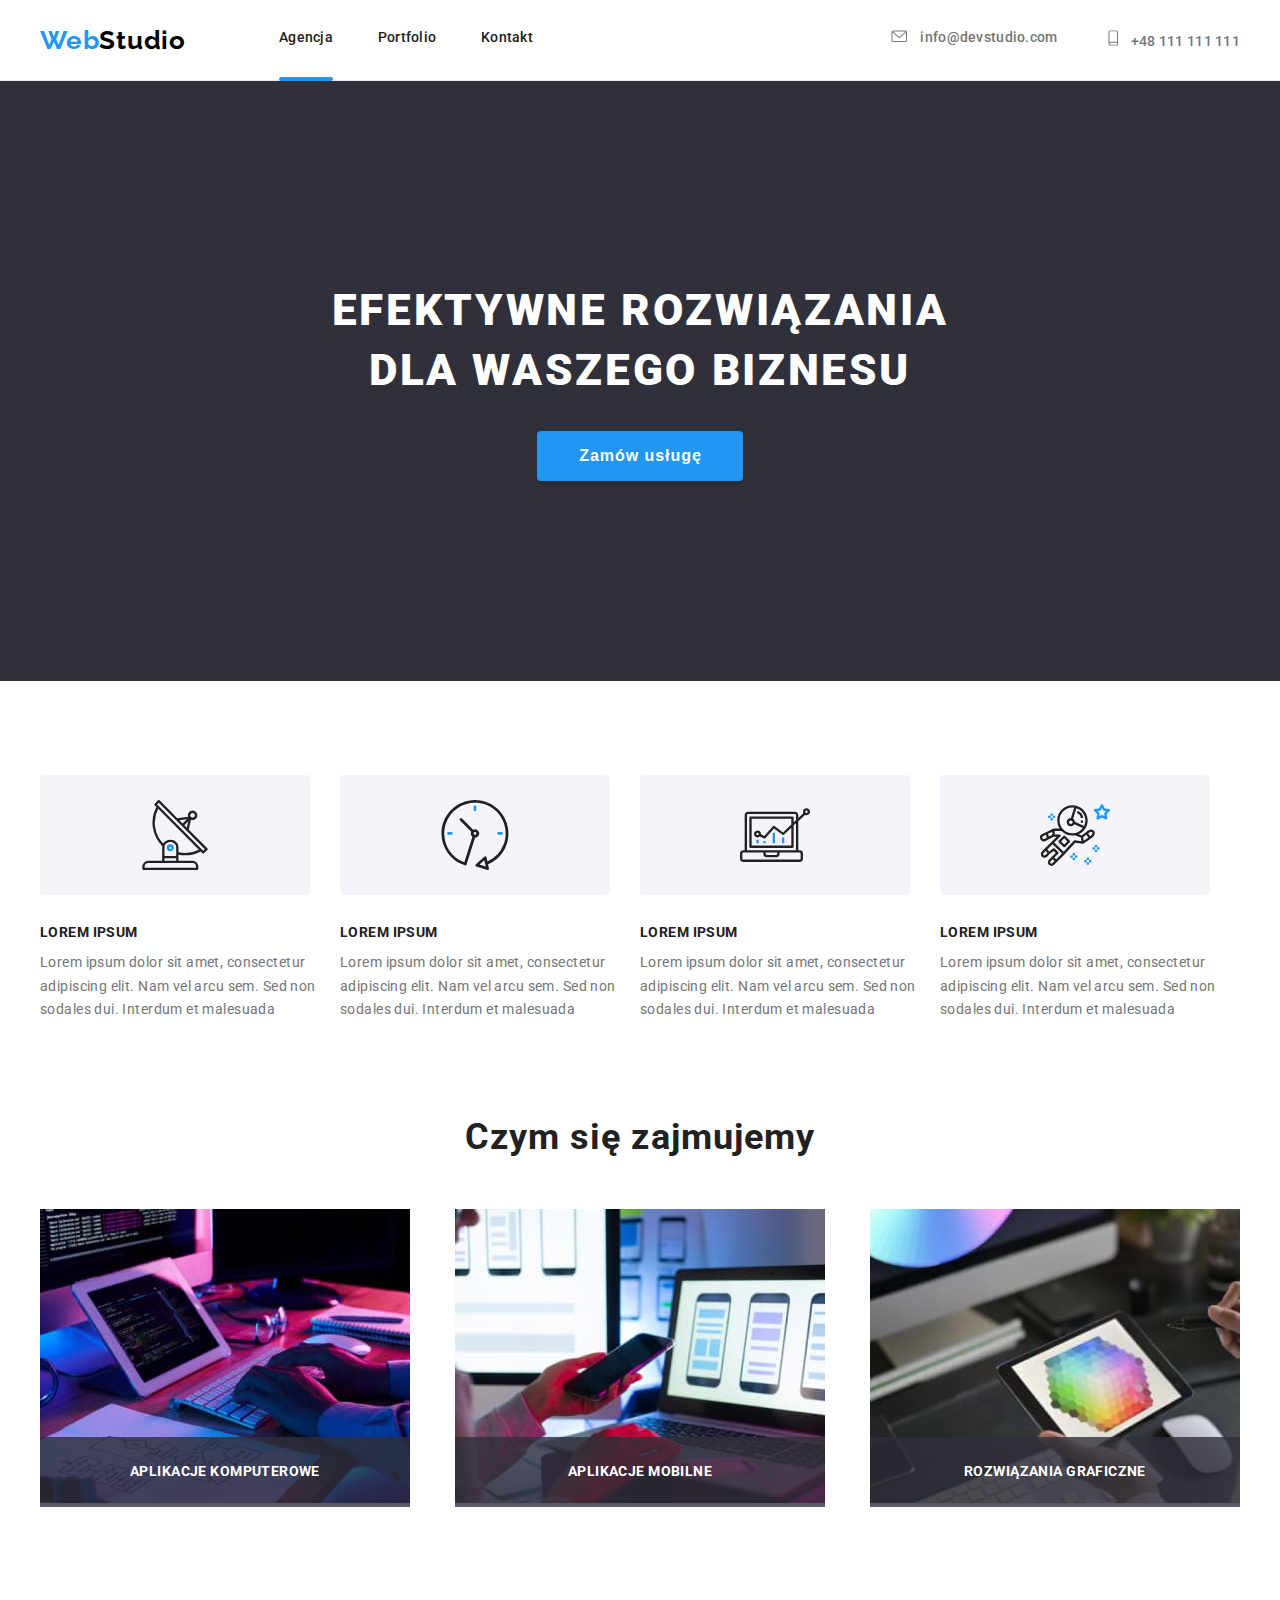
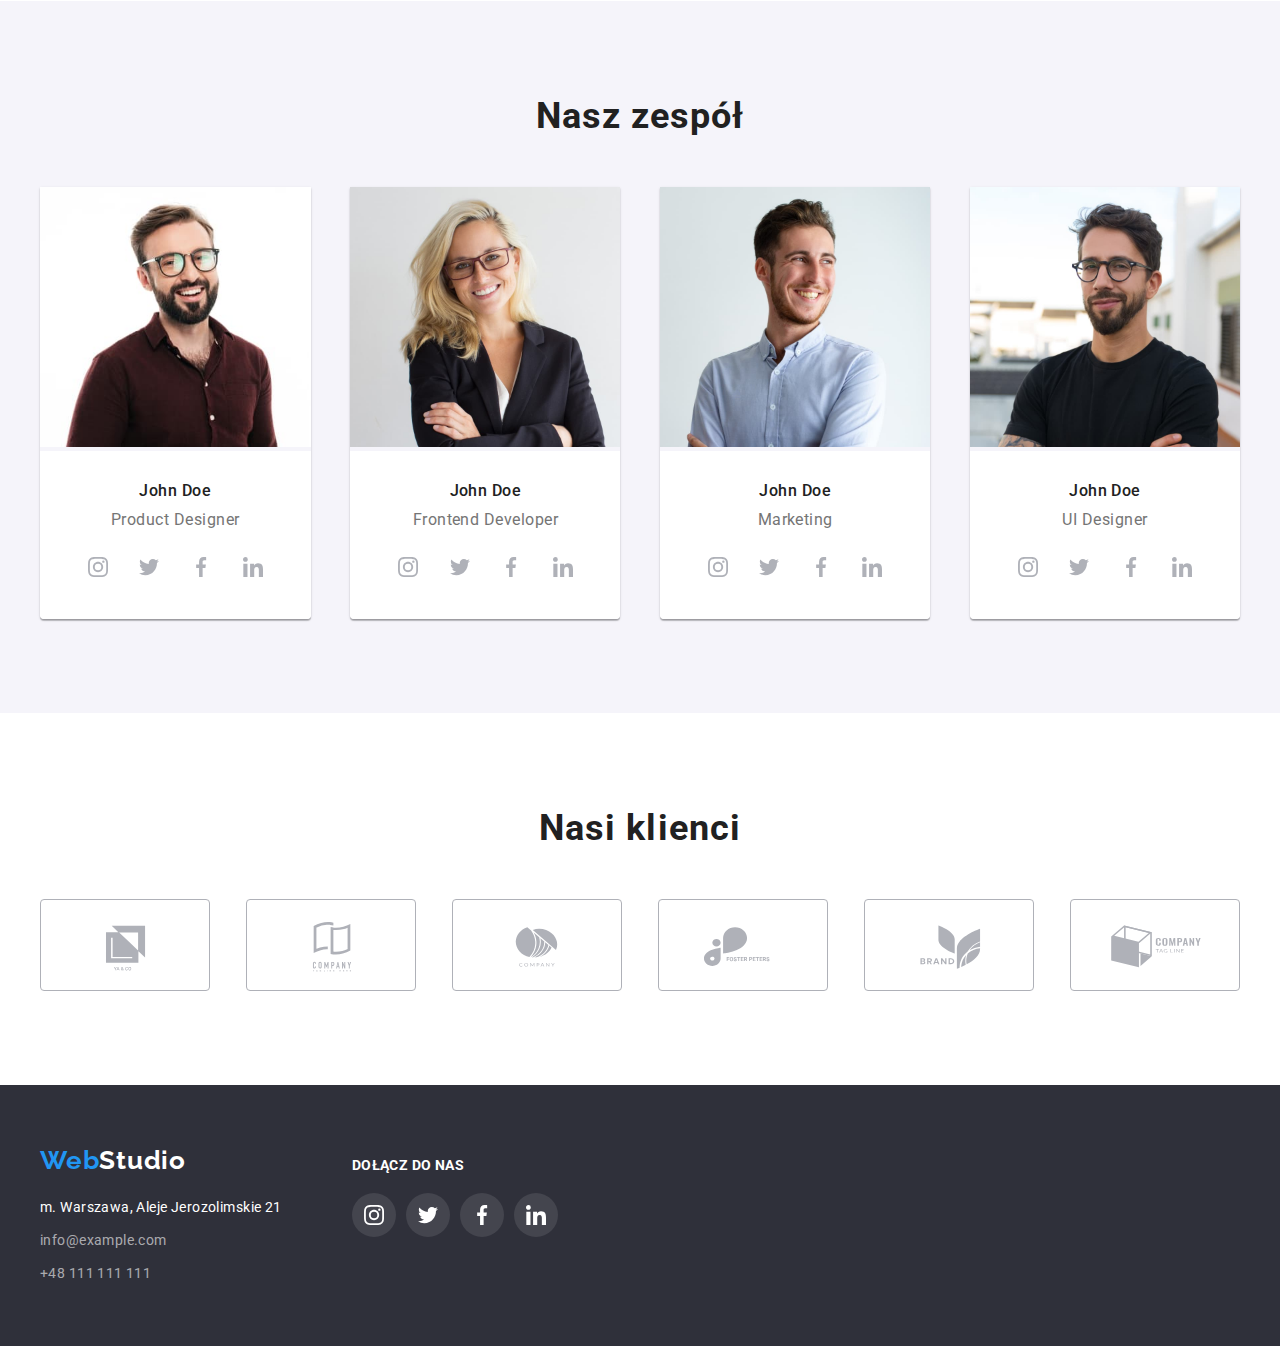
==== index.html @ 5c28de65 "feat: init" ====
<!DOCTYPE html>
<html lang="pl">
  <head>
    <title>Hw-3-main-page</title>
    <meta charset="UTF-8" />
    <meta http-equiv="X-UA-Compatible" content="IE=edge" />
    <meta name="viewport" content="width=device-width, initial-scale=1.0" />
    <link rel="preconnect" href="https://fonts.googleapis.com" />
    <link rel="preconnect" href="https://fonts.gstatic.com" crossorigin />
    <link
      href="https://fonts.googleapis.com/css2?family=Raleway:wght@700&family=Roboto:wght@400;500;700;900&display=swap"
      rel="stylesheet"
    />
    <link
      rel="stylesheet"
      href="https://cdnjs.cloudflare.com/ajax/libs/modern-normalize/1.1.0/modern-normalize.min.css"
      integrity="sha512-wpPYUAdjBVSE4KJnH1VR1HeZfpl1ub8YT/NKx4PuQ5NmX2tKuGu6U/JRp5y+Y8XG2tV+wKQpNHVUX03MfMFn9Q=="
      crossorigin="anonymous"
      referrerpolicy="no-referrer"
    />
    <link rel="stylesheet" href="./css/styles.css" />
  </head>
  <body>
    <header class="page-header">
      <div class="container page-header__container">
        <div class="logo">
          <a class="link" href="./index.html"
            ><span class="logo__span">Web</span>Studio</a
          >
        </div>
        <nav class="navigation">
          <ul class="navigation__list">
            <li class="navigation__item">
              <a class="navigation__link is-active" href="./index.html"
                >Agencja</a
              >
            </li>
            <li class="navigation__item">
              <a class="navigation__link" href="./portfolio.html">Portfolio</a>
            </li>
            <li class="navigation__item">
              <a class="navigation__link" href="">Kontakt</a>
            </li>
          </ul>
        </nav>
        <ul class="nav-contact">
          <li class="nav-contact__item">
            <a class="link" href="mailto:info@devstudio.com">
              <svg class="nav-contact__icon" width="16" height="12">
                <use href="./images/icons.svg#icon-envelope"></use>
              </svg>
              <span>info@devstudio.com</span>
            </a>
          </li>
          <li class="nav-contact__item">
            <a class="link" href="tel:+48111111111">
              <svg class="nav-contact__icon" width="10" height="16">
                <use href="./images/icons.svg#icon-smartphone"></use>
              </svg>
              <span>+48 111 111 111</span>
            </a>
          </li>
        </ul>
      </div>
    </header>
    <header class="section hero-section">
      <div class="container hero-section__container">
        <h1 class="hero-section__headline">
          Efektywne rozwiązania <br />
          dla waszego biznesu
        </h1>
        <button type="button" class="hero-section__button" data-modal-open>
          Zamów usługę
        </button>
        <div class="modal-overlay is-hidden" data-modal>
          <div class="modal">
            <button class="modal__button" data-modal-close>
              <svg class="modal__button-icon" width="18px" height="18px">
                <use href="./images/icons.svg#icon-close-button"></use>
              </svg>
            </button>
          </div>
        </div>
      </div>
    </header>
    <main>
      <section class="section">
        <div class="container">
          <ul class="our-assets">
            <li class="asset">
              <div class="asset__icon-wrapper">
                <svg class="asset__icon" width="70px" height="70px">
                  <use href="./images/icons.svg#icon-antenna"></use>
                </svg>
              </div>
              <h3 class="asset__name">LOREM IPSUM</h3>
              <p class="asset__text">
                Lorem ipsum dolor sit amet, consectetur adipiscing elit. Nam vel
                arcu sem. Sed non sodales dui. Interdum et malesuada
              </p>
            </li>
            <li class="asset">
              <div class="asset__icon-wrapper">
                <svg class="asset__icon" width="70px" height="70px">
                  <use href="./images/icons.svg#icon-clock"></use>
                </svg>
              </div>
              <h3 class="asset__name">LOREM IPSUM</h3>
              <p class="asset__text">
                Lorem ipsum dolor sit amet, consectetur adipiscing elit. Nam vel
                arcu sem. Sed non sodales dui. Interdum et malesuada
              </p>
            </li>
            <li class="asset">
              <div class="asset__icon-wrapper">
                <svg class="asset__icon" width="70px" height="70px">
                  <use href="./images/icons.svg#icon-diagram"></use>
                </svg>
              </div>
              <h3 class="asset__name">LOREM IPSUM</h3>
              <p class="asset__text">
                Lorem ipsum dolor sit amet, consectetur adipiscing elit. Nam vel
                arcu sem. Sed non sodales dui. Interdum et malesuada
              </p>
            </li>
            <li class="asset">
              <div class="asset__icon-wrapper">
                <svg class="asset__icon" width="70px" height="70px">
                  <use href="./images/icons.svg#icon-astronaut"></use>
                </svg>
              </div>
              <h3 class="asset__name">LOREM IPSUM</h3>
              <p class="asset__text">
                Lorem ipsum dolor sit amet, consectetur adipiscing elit. Nam vel
                arcu sem. Sed non sodales dui. Interdum et malesuada
              </p>
            </li>
          </ul>
        </div>
        <div class="container services">
          <h2 class="services__headline">Czym się zajmujemy</h2>
          <ul class="gallery">
            <li>
              <figure class="gallery__element">
                <img
                  class="image"
                  width="370"
                  height="294"
                  src="./images/image1.jpg"
                  alt="Close-up image of programer working at his desk in office"
                />
                <figcaption class="gallery__label">
                  <p>Aplikacje komputerowe</p>
                </figcaption>
              </figure>
            </li>
            <li>
              <figure class="gallery__element">
                <img
                  class="image"
                  width="370"
                  height="294"
                  src="./images/image2.jpg"
                  alt="Web designer is developing mobile application, holding a smartphone in their hand while sitting in front of a laptop"
                />
                <figcaption class="gallery__label">
                  <p>Aplikacje mobilne</p>
                </figcaption>
              </figure>
            </li>
            <li>
              <figure class="gallery__element">
                <img
                  class="image"
                  width="370"
                  height="294"
                  src="./images/image3.jpg"
                  alt="Close-up image of a web designer working with colour selection graphic displayed on a tablet"
                />
                <figcaption class="gallery__label">
                  <p>Rozwiązania graficzne</p>
                </figcaption>
              </figure>
            </li>
          </ul>
        </div>
      </section>
      <section class="our-team">
        <div class="section container">
          <h2 class="our-team-headline">Nasz zespół</h2>
          <ul class="team-cards">
            <li>
              <figure class="card">
                <img
                  class="image"
                  src="./images/person-1.jpg"
                  alt="Picture of John Doe"
                  width="270"
                  height="260"
                />
                <figcaption class="card__description">
                  <h3 class="card__name">John Doe</h3>
                  <p class="card__job">Product Designer</p>
                  <ul class="social-links">
                    <li class="social-links__element">
                      <a
                        class="social-links__link"
                        href="https://www.instagram.com/"
                      >
                        <svg class="social-links__icon">
                          <use href="./images/icons.svg#icon-instagram"></use>
                        </svg>
                      </a>
                    </li>
                    <li class="social-links__element">
                      <a class="social-links__link" href="https://twitter.com/">
                        <svg class="social-links__icon">
                          <use href="./images/icons.svg#icon-twitter"></use>
                        </svg>
                      </a>
                    </li>
                    <li class="social-links__element">
                      <a
                        class="social-links__link"
                        href="https://www.facebook.com/"
                      >
                        <svg class="social-links__icon">
                          <use href="./images/icons.svg#icon-facebook"></use>
                        </svg>
                      </a>
                    </li>
                    <li class="social-links__element">
                      <a
                        class="social-links__link"
                        href="https://www.linkedin.com/"
                      >
                        <svg class="social-links__icon">
                          <use href="./images/icons.svg#icon-linkedin"></use>
                        </svg>
                      </a>
                    </li>
                  </ul>
                </figcaption>
              </figure>
            </li>
            <li>
              <figure class="card">
                <img
                  class="image"
                  src="./images/person-2.jpg"
                  alt="Picture of John Doe"
                  width="270"
                  height="260"
                />
                <figcaption class="card__description">
                  <h3 class="card__name">John Doe</h3>
                  <p class="card__job">Frontend Developer</p>
                  <ul class="social-links">
                    <li class="social-links__element">
                      <a
                        class="social-links__link"
                        href="https://www.instagram.com/"
                      >
                        <svg class="social-links__icon">
                          <use href="./images/icons.svg#icon-instagram"></use>
                        </svg>
                      </a>
                    </li>
                    <li class="social-links__element">
                      <a class="social-links__link" href="https://twitter.com/">
                        <svg class="social-links__icon">
                          <use href="./images/icons.svg#icon-twitter"></use>
                        </svg>
                      </a>
                    </li>
                    <li class="social-links__element">
                      <a
                        class="social-links__link"
                        href="https://www.facebook.com/"
                      >
                        <svg class="social-links__icon">
                          <use href="./images/icons.svg#icon-facebook"></use>
                        </svg>
                      </a>
                    </li>
                    <li class="social-links__element">
                      <a
                        class="social-links__link"
                        href="https://www.linkedin.com/"
                      >
                        <svg class="social-links__icon">
                          <use href="./images/icons.svg#icon-linkedin"></use>
                        </svg>
                      </a>
                    </li>
                  </ul>
                </figcaption>
              </figure>
            </li>
            <li>
              <figure class="card">
                <img
                  class="image"
                  src="./images/person-3.jpg"
                  alt="Picture of John Doe"
                  width="270"
                  height="260"
                />
                <figcaption class="card__description">
                  <h3 class="card__name">John Doe</h3>
                  <p class="card__job">Marketing</p>
                  <ul class="social-links">
                    <li class="social-links__element">
                      <a
                        class="social-links__link"
                        href="https://www.instagram.com/"
                      >
                        <svg class="social-links__icon">
                          <use href="./images/icons.svg#icon-instagram"></use>
                        </svg>
                      </a>
                    </li>
                    <li class="social-links__element">
                      <a class="social-links__link" href="https://twitter.com/">
                        <svg class="social-links__icon">
                          <use href="./images/icons.svg#icon-twitter"></use>
                        </svg>
                      </a>
                    </li>
                    <li class="social-links__element">
                      <a
                        class="social-links__link"
                        href="https://www.facebook.com/"
                      >
                        <svg class="social-links__icon">
                          <use href="./images/icons.svg#icon-facebook"></use>
                        </svg>
                      </a>
                    </li>
                    <li class="social-links__element">
                      <a
                        class="social-links__link"
                        href="https://www.linkedin.com/"
                      >
                        <svg class="social-links__icon">
                          <use href="./images/icons.svg#icon-linkedin"></use>
                        </svg>
                      </a>
                    </li>
                  </ul>
                </figcaption>
              </figure>
            </li>
            <li>
              <figure class="card">
                <img
                  class="image"
                  src="./images/person-4.jpg"
                  alt="Picture of John Doe"
                  width="270"
                  height="260"
                />
                <figcaption class="card__description">
                  <h3 class="card__name">John Doe</h3>
                  <p class="card__job">UI Designer</p>
                  <ul class="social-links">
                    <li class="social-links__element">
                      <a
                        class="social-links__link"
                        href="https://www.instagram.com/"
                      >
                        <svg class="social-links__icon">
                          <use href="./images/icons.svg#icon-instagram"></use>
                        </svg>
                      </a>
                    </li>
                    <li class="social-links__element">
                      <a class="social-links__link" href="https://twitter.com/">
                        <svg class="social-links__icon">
                          <use href="./images/icons.svg#icon-twitter"></use>
                        </svg>
                      </a>
                    </li>
                    <li class="social-links__element">
                      <a
                        class="social-links__link"
                        href="https://www.facebook.com/"
                      >
                        <svg class="social-links__icon">
                          <use href="./images/icons.svg#icon-facebook"></use>
                        </svg>
                      </a>
                    </li>
                    <li class="social-links__element">
                      <a
                        class="social-links__link"
                        href="https://www.linkedin.com/"
                      >
                        <svg class="social-links__icon">
                          <use href="./images/icons.svg#icon-linkedin"></use>
                        </svg>
                      </a>
                    </li>
                  </ul>
                </figcaption>
              </figure>
            </li>
          </ul>
        </div>
      </section>
      <section class="our-clients">
        <div class="section container">
          <h2 class="our-clients__headline">Nasi klienci</h2>
          <ul class="our-clients__list">
            <li class="our-clients__icon-wrapper">
              <a class="our-clients__link" href="">
                <svg width="106px" height="60px">
                  <use href="./images/icons.svg#icon-logo1"></use>
                </svg>
              </a>
            </li>
            <li class="our-clients__icon-wrapper">
              <a class="our-clients__link" href="">
                <svg width="106px" height="60px">
                  <use href="./images/icons.svg#icon-logo2"></use>
                </svg>
              </a>
            </li>
            <li class="our-clients__icon-wrapper">
              <a class="our-clients__link" href="">
                <svg width="106px" height="60px">
                  <use href="./images/icons.svg#icon-logo3"></use>
                </svg>
              </a>
            </li>
            <li class="our-clients__icon-wrapper">
              <a class="our-clients__link" href="">
                <svg width="106px" height="60px">
                  <use href="./images/icons.svg#icon-logo4"></use>
                </svg>
              </a>
            </li>
            <li class="our-clients__icon-wrapper">
              <a class="our-clients__link" href="">
                <svg width="106px" height="60px">
                  <use href="./images/icons.svg#icon-logo5"></use>
                </svg>
              </a>
            </li>
            <li class="our-clients__icon-wrapper">
              <a class="our-clients__link" href="">
                <svg width="106px" height="60px">
                  <use href="./images/icons.svg#icon-logo6"></use>
                </svg>
              </a>
            </li>
          </ul>
        </div>
      </section>
    </main>
    <footer class="footer">
      <div class="container footer__wrapper">
        <div>
          <div class="footer-logo">
            <a class="link" href="./index.html"
              ><span class="footer-logo__span">Web</span>Studio</a
            >
          </div>
          <ul class="footer-contact">
            <li class="footer-contact__item">
              <address class="address">
                m. Warszawa, Aleje Jerozolimskie 21
              </address>
            </li>
            <li class="footer-contact__item">
              <a class="link" href="mailto:info@example.com"
                >info@example.com</a
              >
            </li>
            <li class="footer-contact__item">
              <a class="link" href="tel:+48111111111">+48 111 111 111</a>
            </li>
          </ul>
        </div>
        <div class="social">
          <h4 class="social__headline">Dołącz do nas</h4>
          <ul class="social__list">
            <li class="social__element">
              <a class="social__link" href="https://www.instagram.com/">
                <svg class="social__icon">
                  <use href="./images/icons.svg#icon-instagram"></use>
                </svg>
              </a>
            </li>
            <li class="social__element">
              <a class="social__link" href="https://twitter.com/">
                <svg class="social__icon">
                  <use href="./images/icons.svg#icon-twitter"></use>
                </svg>
              </a>
            </li>
            <li class="social__element">
              <a class="social__link" href="https://www.facebook.com/">
                <svg class="social__icon">
                  <use href="./images/icons.svg#icon-facebook"></use>
                </svg>
              </a>
            </li>
            <li class="social__element">
              <a class="social__link" href="https://www.linkedin.com/">
                <svg class="social__icon">
                  <use href="./images/icons.svg#icon-linkedin"></use>
                </svg>
              </a>
            </li>
          </ul>
        </div>
      </div>
    </footer>
    <script src="./modal.js"></script>
  </body>
</html>
---- css/styles.css ----
@import url("https://fonts.googleapis.com/css2?family=Raleway:wght@700&family=Roboto:wght@400;500;700;900&display=swap");

:root {
  --main-font-family: "Roboto", sans-serif;
  --primary-color: #212121;
  --secondary-color: #757575;
  --dark-background-color: #2f303a;
  --grey-backgroud-color: #f5f4fa;
  --active-color: #2196f3;
  --icons-color: #afb1b8;
}

body {
  color: var(--primary-color);
  font-family: var(--main-font-family);
}

* {
  margin: 0;
  padding: 0;
  box-sizing: border-box;
}

.image {
  width: 100%;
}

.container {
  width: 1200px;
  margin: 0 auto;
  justify-content: center;
}

.logo {
  color: #000000;
  font-family: "Raleway", sans-serif;
  font-weight: 700;
  font-size: 26px;
  line-height: 1.19; /*31px*/
  letter-spacing: 0.03em;
}

.logo__span {
  color: var(--active-color);
}

.link {
  text-decoration: none;
  color: inherit;
}

.page-header {
  font-weight: 500;
  font-size: 14px;
  line-height: 1.14; /*16px*/
  letter-spacing: 0.02em;
  border-bottom: 1px solid #ececec;
}

.page-header__container {
  display: flex;
  align-items: center;
  justify-content: center;
  height: 80px;
}

.navigation__list {
  display: flex;
  justify-content: space-between;
  width: 254px;
  margin-left: 93px;
  padding: 0;
}

.navigation__link {
  text-decoration: none;
  color: inherit;
  /* padding: 32px 0; */
}

.navigation__item {
  list-style: none;
  position: relative;
}

.navigation__item .is-active:after {
  content: "";
  border-bottom: 4px solid var(--active-color);
  display: flex;
  border-radius: 3px;
  position: relative;
  top: 31px;
}

/* shortened form: 

transition: [property] [duration] [timing-function] [delay] */

.navigation__item:hover,
.navigation__item:focus,
.navigation__item:active {
  color: var(--active-color);
  transition: color 250ms cubic-bezier(0.4, 0, 0.2, 1);
}

.nav-contact {
  color: var(--secondary-color);
  display: flex;
  margin-left: auto;
}

.nav-contact__item {
  display: flex;
  list-style: none;
  padding-left: 50px;
  padding-right: 0;
  transition-property: color, fill;
}

.nav-contact__item:focus *,
.nav-contact__item:hover *,
.nav-contact__item:active * {
  color: var(--active-color);
  fill: var(--active-color);
  transition: color 250ms cubic-bezier(0.4, 0, 0.2, 1);
  transition: fill 250ms cubic-bezier(0.4, 0, 0.2, 1);
}

/* (*) - nadaję dzieciom .nav-contact__item, tj. <svg> oraz <a> */

.nav-contact__icon {
  fill: var(--secondary-color);
  margin-right: 10px;
}

.section {
  padding: 94px 0;
}

.hero-section {
  background-color: var(--dark-background-color);
  background-image: linear-gradient(
      to bottom,
      rgba(47, 48, 58, 0.4) 0%,
      rgba(47, 48, 58, 0.4) 50%
    ),
    url(https://github.com/SandraKoch/goit-markup-hw-04/blob/main/images/background-image.jpg?raw=true);
  max-width: 1600px;
  background-size: cover;
  background-position-x: 50%;
  margin: auto;
}

.hero-section__container {
  display: flex;
  flex-direction: column;
  align-items: center;
}

.hero-section__headline {
  text-transform: uppercase;
  font-size: 44px;
  line-height: 1.36; /*60px*/
  text-align: center;
  letter-spacing: 0.06em;
  color: #ffffff;
  font-weight: 900;
  padding-top: 106px;
  margin-bottom: 30px;
}

.hero-section__button {
  background: #2196f3;
  font-weight: 700;
  font-size: 16px;
  line-height: 1.875; /*30px*/
  letter-spacing: 0.06em;
  color: #ffffff;
  cursor: pointer;
  border: none;
  box-shadow: 0px 4px 4px rgba(0, 0, 0, 0.15);
  border-radius: 4px;
  margin-bottom: 106px;
  padding: 10px 41px 10px 42px;
}

/* ---------------------modal---------------------- */

.is-hidden {
  pointer-events: none;
  visibility: hidden;
  opacity: 0;
}

.is-hidden .modal {
  transform: scale(1.15);
}

/* backdrop */

.modal-overlay {
  position: fixed;
  top: 0;
  display: flex;
  align-items: center;
  justify-content: center;
  width: 100%;
  height: 100%;
  background-color: rgba(0, 0, 0, 0.2);
  z-index: 9999;
  transition: opacity 250ms cubic-bezier(0.4, 0, 0.2, 1);
}

.modal {
  display: flex;
  width: 528px;
  height: 581px;
  background-color: #ffffff;
  border-radius: 4px;
  box-shadow: 0px 1px 3px rgba(0, 0, 0, 0.12), 0px 1px 1px rgba(0, 0, 0, 0.14),
    0px 2px 1px rgba(0, 0, 0, 0.2);
  justify-content: right;
  align-items: flex-start;
  transition: transform 1000ms cubic-bezier(0.4, 0, 0.2, 1);
}

.modal__button {
  display: flex;
  align-items: center;
  justify-content: center;
  fill: #000000;
  border-radius: 50%;
  background: #ffffff;
  border: 1px solid rgba(0, 0, 0, 0.1);
  /* padding: 5px; */
  width: 30px;
  height: 30px;
  margin: 10px;
  cursor: pointer;
}

/* -------------------------------------------------------- */

.our-assets {
  display: flex;
}

.asset {
  list-style: none;
}

.asset__icon-wrapper {
  background-color: var(--grey-backgroud-color);
  border-radius: 4px;
  width: 270px;
  height: 120px;
  padding: 25px 100px;
}

.asset__name {
  font-weight: 700;
  font-size: 14px;
  line-height: 1.14; /*16px*/
  letter-spacing: 0.03em;
  margin-top: 30px;
}

.asset__text {
  font-size: 14px;
  line-height: 1.71; /*24px*/
  letter-spacing: 0.03em;
  color: var(--secondary-color);
  margin-top: 10px;
}

.services {
  padding-top: 94px;
}
.services__headline {
  font-weight: 700;
  font-size: 36px;
  line-height: 1.17; /*42px*/
  text-align: center;
  letter-spacing: 0.03em;
  padding-bottom: 50px;
}

.gallery {
  list-style: none;
  display: flex;
  justify-content: space-between;
}
.gallery__element {
  position: relative;
  overflow: hidden;
}

.gallery__label {
  position: absolute;
  left: 0;
  right: 0;
  bottom: 0;
  padding: 27px 90px;
  font-weight: 700;
  font-size: 14px;
  line-height: 1.14;
  color: #ffffff;
  background-color: rgba(47, 48, 58, 0.8);
  text-transform: uppercase;
  text-align: center;
  letter-spacing: 0.03em;
}

.our-team {
  background-color: var(--grey-backgroud-color);
}

.our-team-headline {
  font-weight: 700;
  font-size: 36px;
  line-height: 1.17; /*42px*/
  text-align: center;
  letter-spacing: 0.03em;
  padding-bottom: 50px;
}

.team-cards {
  list-style: none;
  display: flex;
  justify-content: space-between;
}

.card {
  box-shadow: 0px 1px 3px rgba(0, 0, 0, 0.12), 0px 1px 1px rgba(0, 0, 0, 0.14),
    0px 2px 1px rgba(0, 0, 0, 0.2);
  border-radius: 0px 0px 4px 4px;
}

.card__description {
  padding: 30px 32px;
  background-color: #ffffff;
  border-radius: 0px 0px 4px 4px;
}

.card__name {
  font-weight: 500;
  font-size: 16px;
  line-height: 1.19; /*19px*/
  text-align: center;
  letter-spacing: 0.03em;
}

.card__job {
  font-weight: 400;
  font-size: 16px;
  line-height: 1.19; /*19px*/
  text-align: center;
  letter-spacing: 0.03em;
  color: var(--secondary-color);
  padding-top: 10px;
}

/* ____________________social-links______________________ */

.social-links {
  display: flex;
  justify-content: space-around;
  align-items: baseline;
  list-style-type: none;
  margin-top: 16px;
}

.social-links__element {
  display: flex;
  align-items: center;
}

.social-links__link {
  fill: var(--icons-color);
  border-radius: 50%;
  padding: 12px;
}

.social-links__link:hover,
.social-links__link:active,
.social-links__link:focus {
  fill: #ffffff;
  background-color: var(--active-color);
  transition: background-color 250ms cubic-bezier(0.4, 0, 0.2, 1);
}

.social-links__icon {
  width: 20px;
  height: 20px;
  display: block;
}

.our-clients__headline {
  font-weight: 700;
  font-size: 36px;
  line-height: 1.17; /*42px*/
  text-align: center;
  letter-spacing: 0.03em;
  padding-bottom: 50px;
}
.our-clients__list {
  list-style-type: none;
  display: flex;
  justify-content: space-between;
}

.our-clients__icon-wrapper {
  display: flex;
  align-items: center;
}

.our-clients__link {
  width: 170px;
  height: 92px;
  border: 1px solid var(--icons-color);
  border-radius: 4px;
  padding: 16px 32px;
  fill: var(--icons-color);
}

.our-clients__link:hover,
.our-clients__link:focus,
.our-clients__link:active {
  border-color: var(--active-color);
  fill: var(--active-color);
  transition: border-color 250ms cubic-bezier(0.4, 0, 0.2, 1),
    fill 250ms cubic-bezier(0.4, 0, 0.2, 1);
}

/* Works only when you hover over the icon */

/* .our-clients__icon:hover,{
  fill: var(--active-color);
} */

/* Styles <svg> with the class .our-clients__icon were overriding the styles given in th tag <a> with the class .our-clients__link 
Therfore fill:(--icons-color) included in the same class (on which hover/focus is put) changes when it's :hover'ed */

.footer {
  background-color: var(--dark-background-color);
}

.footer__wrapper {
  display: flex;
  flex-direction: row;
  justify-content: flex-start;
}

.footer-logo {
  color: #ffffff;
  font-family: "Raleway", sans-serif;
  font-weight: 700;
  font-size: 26px;
  line-height: 1.19; /*31px*/
  letter-spacing: 0.03em;
  padding-top: 60px;
  padding-bottom: 20px;
}

.footer-logo__span {
  color: #2196f3;
}

.footer-contact {
  padding-bottom: 60px;
}

.footer-contact__item {
  color: rgba(255, 255, 255, 0.6);
  font-size: 14px;
  line-height: 1.71; /*24px*/
  letter-spacing: 0.03em;
  font-style: normal;
  list-style: none;
}

.footer-contact__item + .footer-contact__item {
  margin-top: 9px;
}

.address {
  color: #ffffff;
  font-style: normal;
}

.social {
  margin-top: 72px;
  margin-left: 70px;
}

.social__headline {
  font-weight: 700;
  font-size: 14px;
  line-height: 16px;
  letter-spacing: 0.03em;
  color: #ffffff;
  text-transform: uppercase;
  margin-bottom: 20px;
}

.social__list {
  display: flex;
  justify-content: space-between;
  list-style-type: none;
  align-items: baseline;
}

.social__element {
  display: flex;
  align-items: center;
}

.social__link {
  fill: #ffffff;
  border-radius: 50%;
  background: rgba(255, 255, 255, 0.1);
  padding: 12px;
}

.social__element + .social__element {
  margin-left: 10px;
}

.social__link:hover,
.social__link:active,
.social__link:focus {
  background-color: var(--active-color);
  fill: #ffffff;
  transition: background-color 250ms cubic-bezier(0.4, 0, 0.2, 1),
    fill 250ms cubic-bezier(0.4, 0, 0.2, 1);
}

.social__icon {
  display: block;
  width: 20px;
  height: 20px;
}

/* ________________________Portfolio styles__________________________ */

.filters {
  list-style: none;
  display: flex;
  justify-content: center;
}

.filters__button {
  cursor: pointer;
  font-weight: 500;
  font-size: 16px;
  line-height: 1.625; /*26px*/
  text-align: center;
  letter-spacing: 0.03em;
  border: none;
  background: #f5f4fa;
  border-radius: 4px;
  padding: 6px 22px;
}

.filters__item:not(:last-child) {
  margin-right: 12px;
}

.filters__button:active,
.filters__button:hover,
.filters__button:focus {
  color: #ffffff;
  background-color: var(--active-color);
  box-shadow: 0px 3px 1px rgba(0, 0, 0, 0.1), 0px 1px 2px rgba(0, 0, 0, 0.08),
    0px 2px 2px rgba(0, 0, 0, 0.12);
  border-radius: 4px;
  transition: background-color 250ms cubic-bezier(0.4, 0, 0.2, 1),
    box-shadow 250ms cubic-bezier(0.4, 0, 0.2, 1),
    color 250ms cubic-bezier(0.4, 0, 0.2, 1);
}

.portfolio {
  margin-top: 50px;
  display: flex;
  flex-wrap: wrap;
  gap: 30px;
}

.project {
  list-style: none;
  border: 1px solid #eeeeee;
  flex-basis: calc((100% - 60px) / 3);
  margin-block-start: 0;
}

.project__image {
  /* To add an averlay to each project in portfolio, its position has to be relative (other than static) */
  position: relative;
  /* To visually hide .project__overlay when it is outside the project box the overflow attribute has to get hidden value*/
  overflow: hidden;
}

.project__overlay {
  position: absolute;
  top: 0;
  left: 0;
  bottom: 0;
  width: 100%;
  height: auto;
  padding: 49px 45px 49px 24px;
  background: rgba(33, 150, 243, 0.9);
  transform: translateY(100%);
  transition: transform 250ms cubic-bezier(0.4, 0, 0.2, 1);
}

.project:hover .project__overlay {
  transform: translateY(0);
}

.project__overlay-text {
  font-weight: 400;
  font-size: 18px;
  line-height: 1.56;
  letter-spacing: 0.03em;
  color: #ffffff;
}

.project:hover,
.project:active,
.project:focus {
  box-shadow: 0px 1px 1px rgba(0, 0, 0, 0.12), 0px 4px 4px rgba(0, 0, 0, 0.06),
    1px 4px 6px rgba(0, 0, 0, 0.16);
  transition: box-shadow 250ms cubic-bezier(0.4, 0, 0.2, 1);
}

.project__textbox {
  padding: 20px 24px;
  z-index: 2;
}

.project__name {
  font-weight: 700;
  font-size: 18px;
  line-height: 2; /*36px*/
  letter-spacing: 0.06em;
  padding-bottom: 4px;
}

.project__description {
  color: var(--secondary-color);
  font-weight: 400;
  font-size: 16px;
  line-height: 1.875; /*30px*/
  letter-spacing: 0.03em;
}
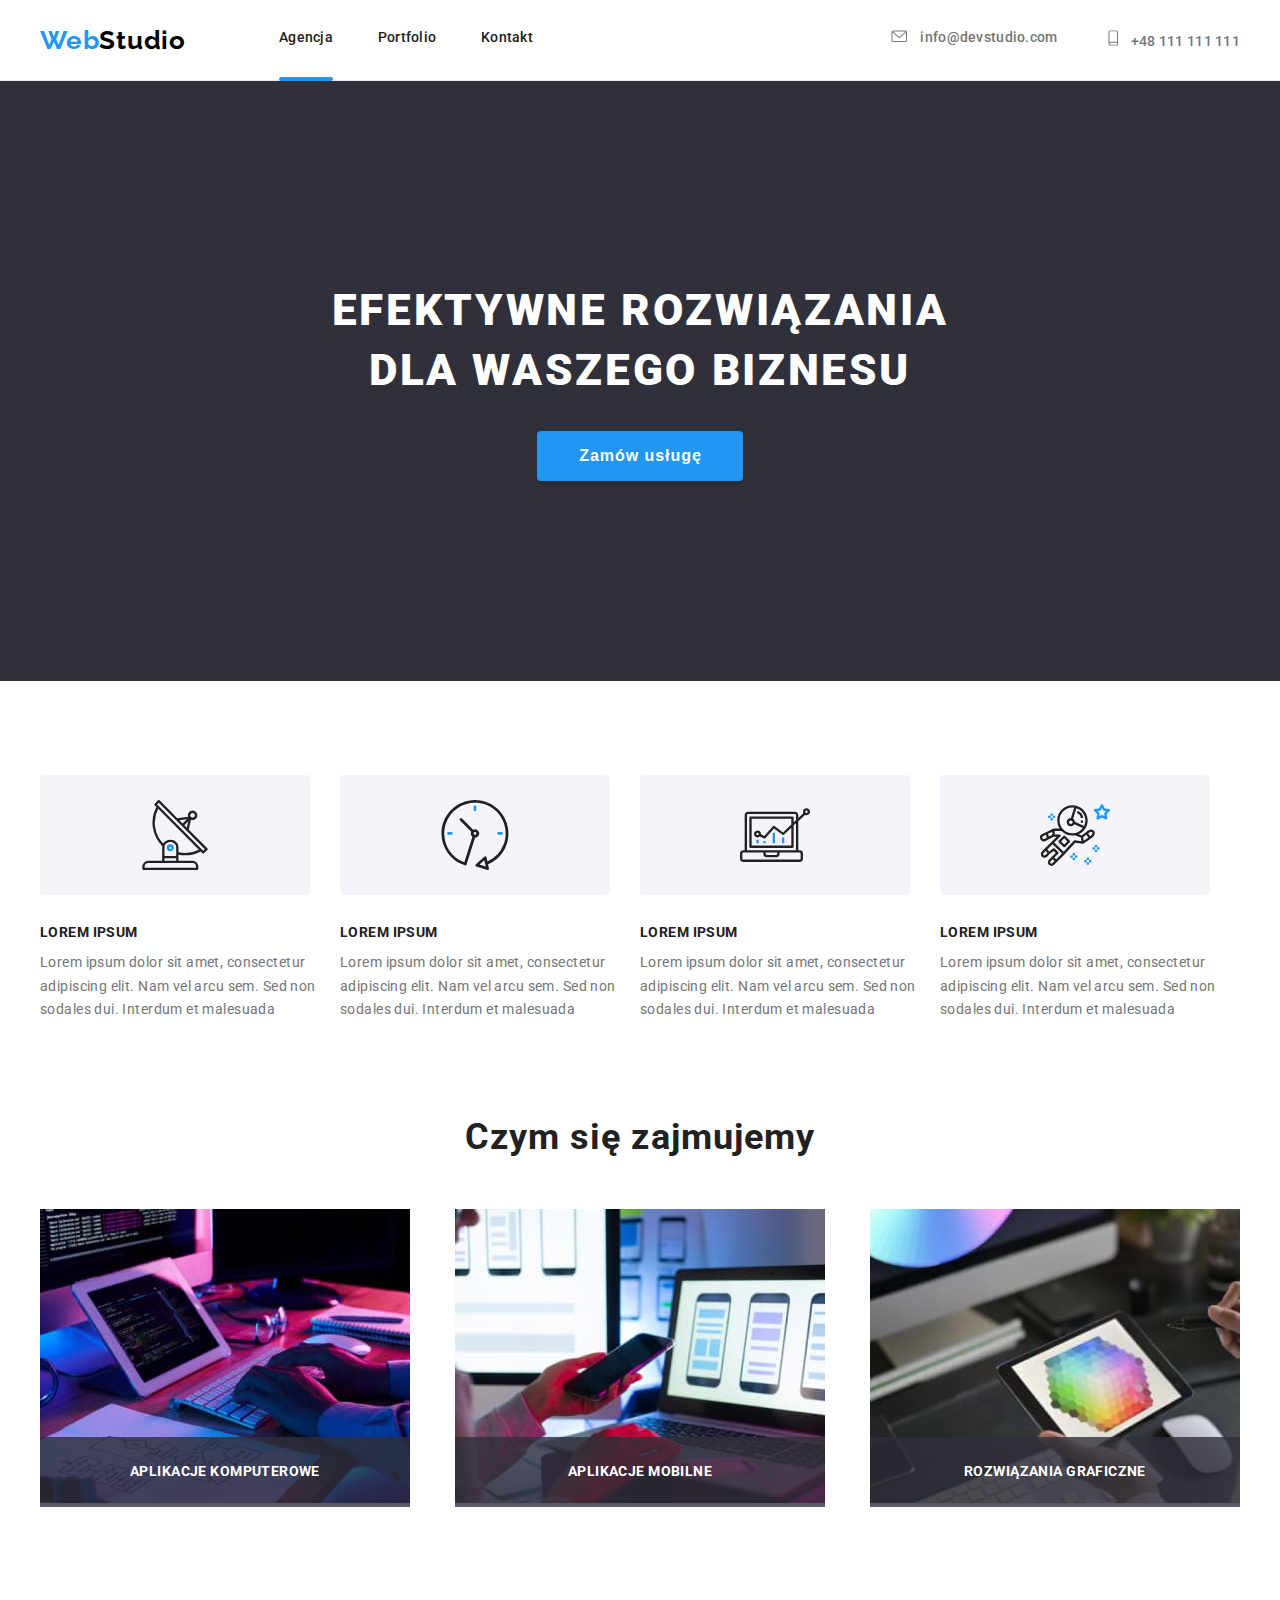
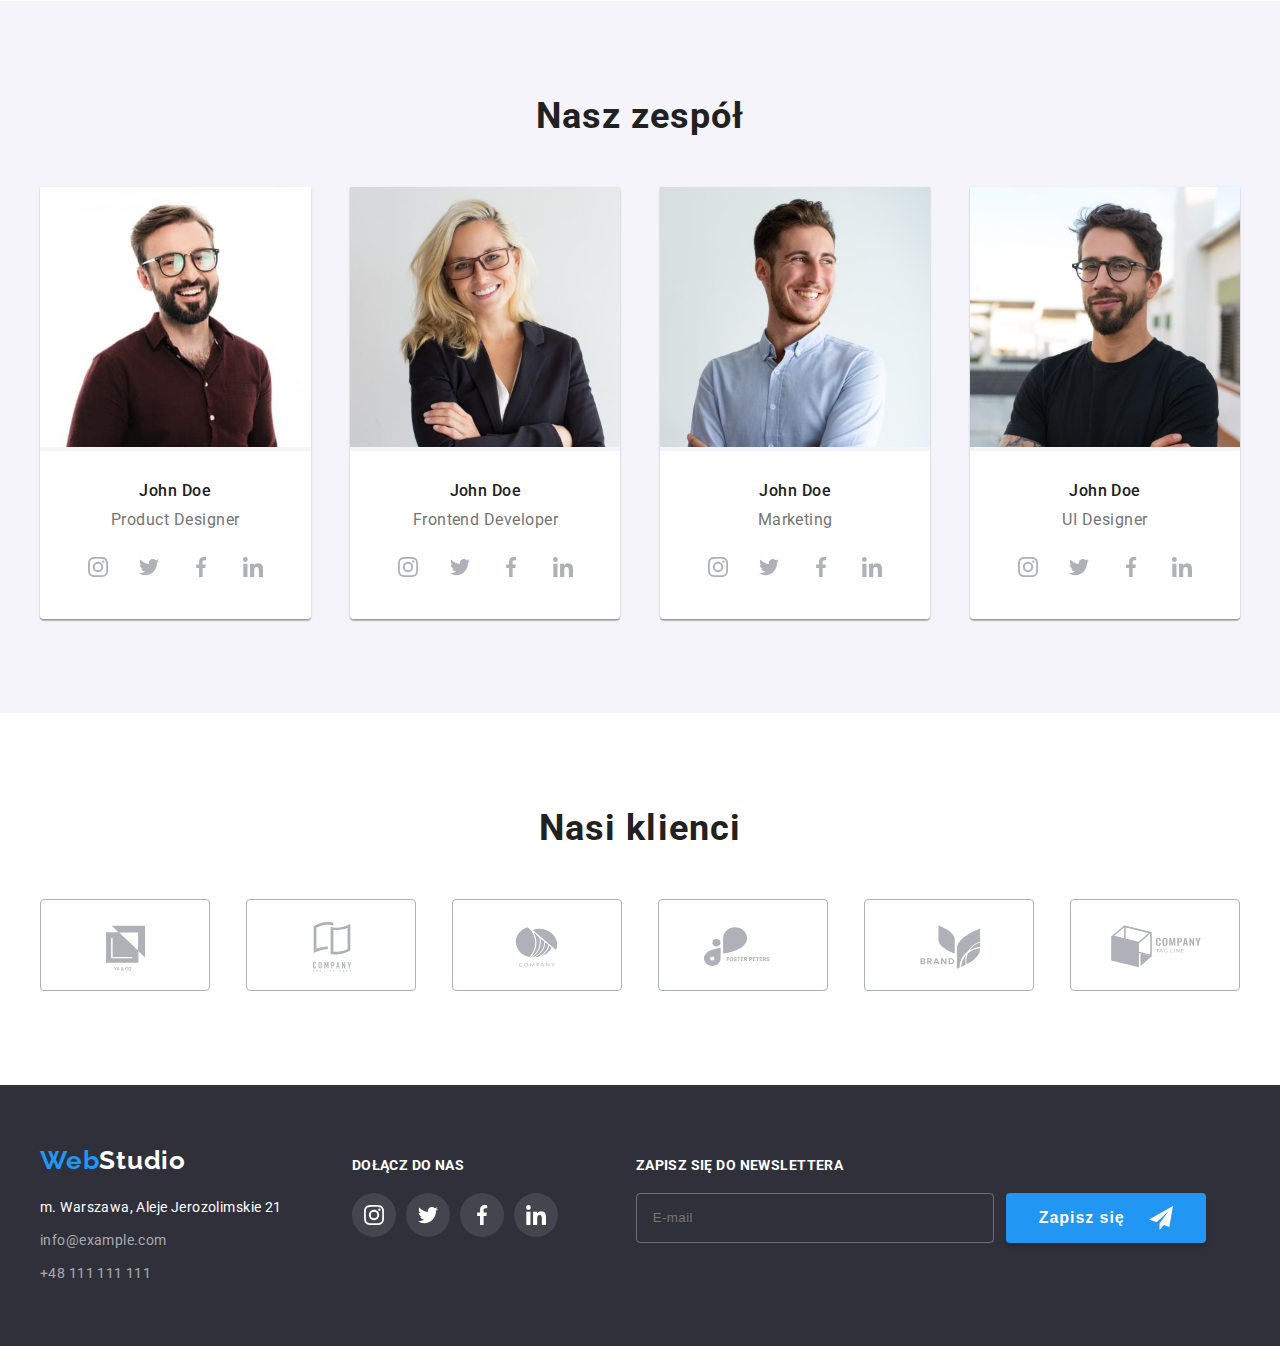
==== commit 6cc47188: "footer newsletter signup form" ====
--- a/index.html
+++ b/index.html
@@ -515,6 +515,31 @@
             </li>
           </ul>
         </div>
+        <form
+          class="newsletter"
+          name="signup_form"
+          autocomplete="on"
+          novalidate
+        >
+          <label for="newsletter" class="newsletter__headline"
+            >Zapisz się do newslettera</label
+          >
+          <div class="newsletter__wrapper">
+            <input
+              id="newsletter"
+              class="newsletter__input"
+              placeholder="E-mail"
+              type="email"
+              name="email"
+            />
+            <button type="submit" class="newsletter-button">
+              <span>Zapisz się</span>
+              <svg class="newsletter-button__icon" width="24px" height="24px">
+                <use href="./images/icons.svg#icon-send"></use>
+              </svg>
+            </button>
+          </div>
+        </form>
       </div>
     </footer>
     <script src="./modal.js"></script>
--- a/css/styles.css
+++ b/css/styles.css
@@ -541,6 +541,67 @@
   height: 20px;
 }
 
+/* newsletter */
+
+.newsletter {
+  margin-top: 72px;
+  margin-left: 78px;
+  display: flex;
+  flex-direction: column;
+}
+
+.newsletter__wrapper {
+  display: flex;
+  align-items: center;
+}
+
+.newsletter__headline {
+  font-weight: 700;
+  font-size: 14px;
+  line-height: 16px;
+  letter-spacing: 0.03em;
+  color: #ffffff;
+  text-transform: uppercase;
+  margin-bottom: 20px;
+}
+
+.newsletter__input {
+  width: 358px;
+  height: 50px;
+  border: 1px solid rgba(255, 255, 255, 0.3);
+  background-color: inherit;
+  border-radius: 4px;
+  padding: 15px 16px;
+  letter-spacing: 0.03em;
+  color: rgba(255, 255, 255, 0.6);
+
+  /* filter: drop-shadow(0px 4px 4px rgba(0, 0, 0, 0.15)); */
+}
+
+.newsletter-button {
+  width: 200px;
+  height: 50px;
+  background: #2196f3;
+  box-shadow: 0px 4px 4px rgba(0, 0, 0, 0.15);
+  border-radius: 4px;
+  border-style: none;
+  font-weight: 700;
+  font-size: 16px;
+  line-height: 1.88;
+  letter-spacing: 0.06em;
+  color: #ffffff;
+  margin-left: 12px;
+  cursor: pointer;
+  display: flex;
+  justify-content: center;
+  align-items: center;
+}
+
+.newsletter-button__icon {
+  fill: #ffffff;
+  margin-left: 24px;
+}
+
 /* ________________________Portfolio styles__________________________ */
 
 .filters {
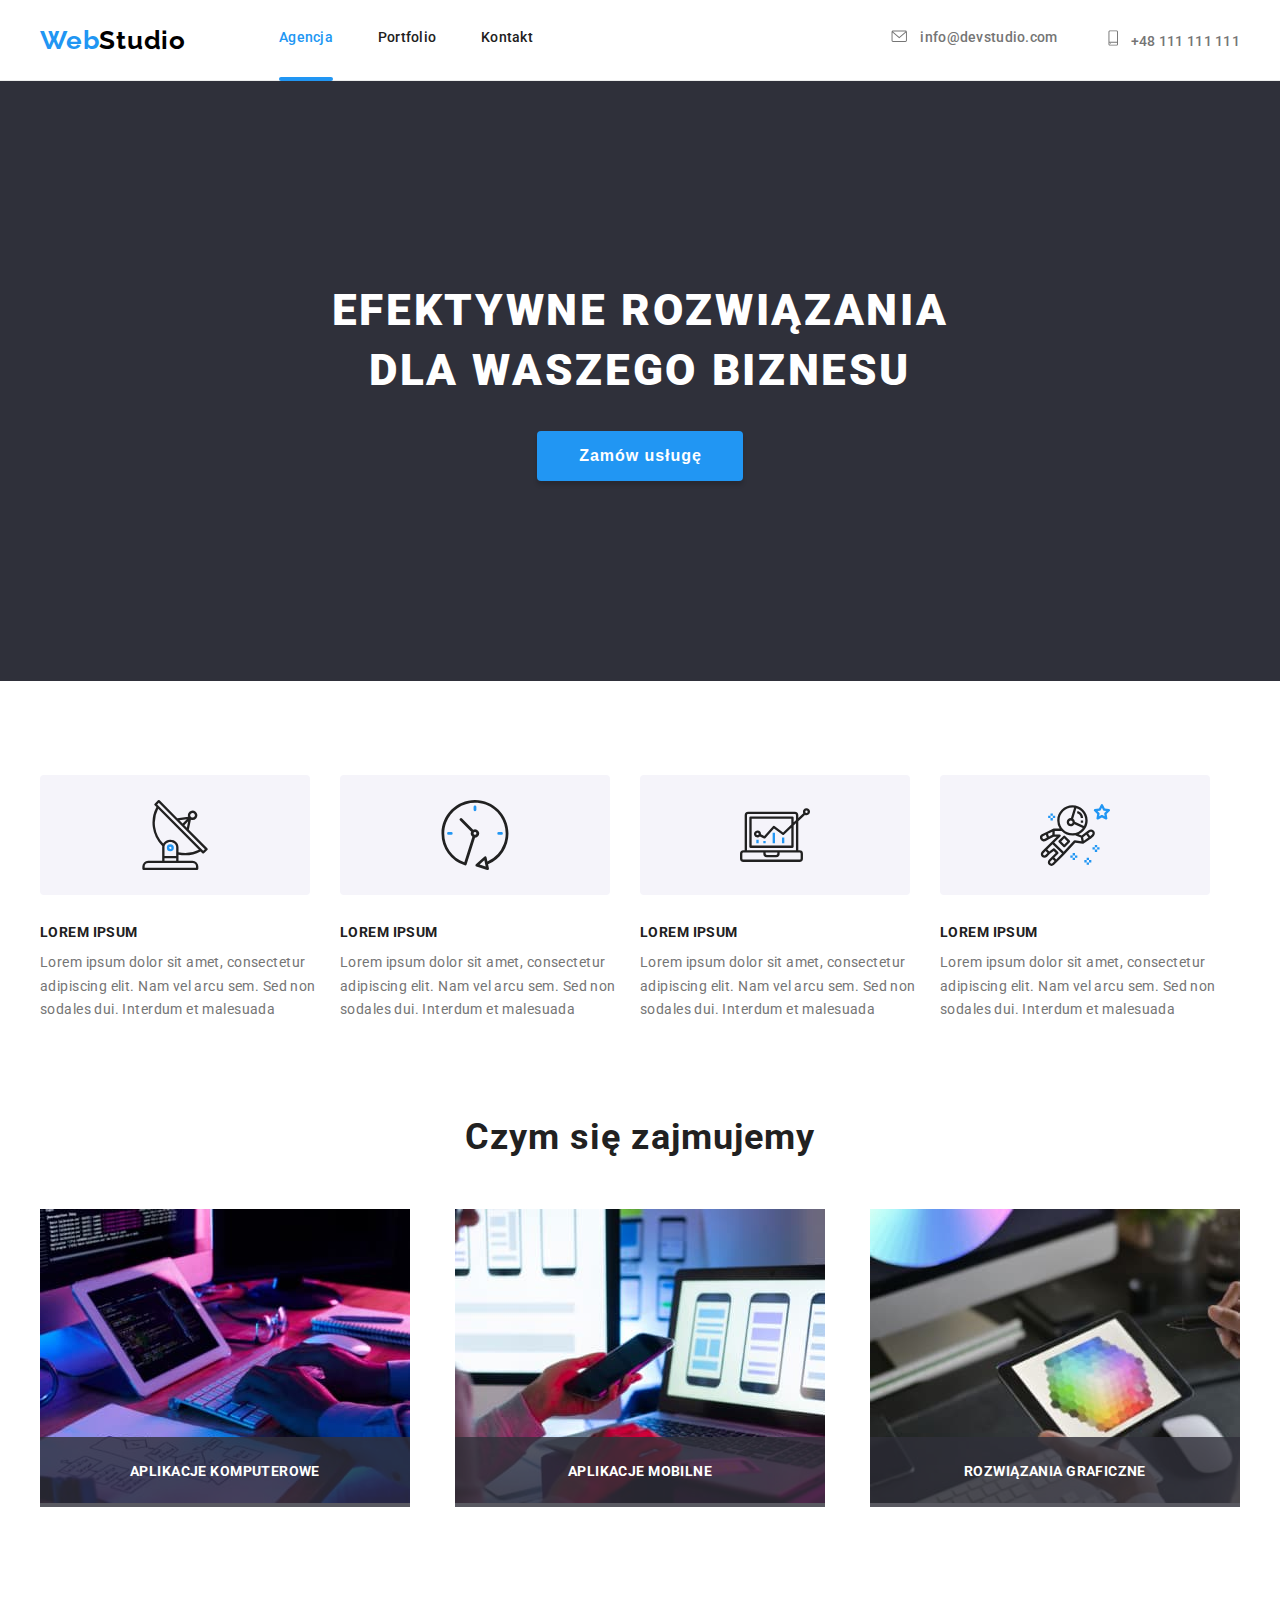
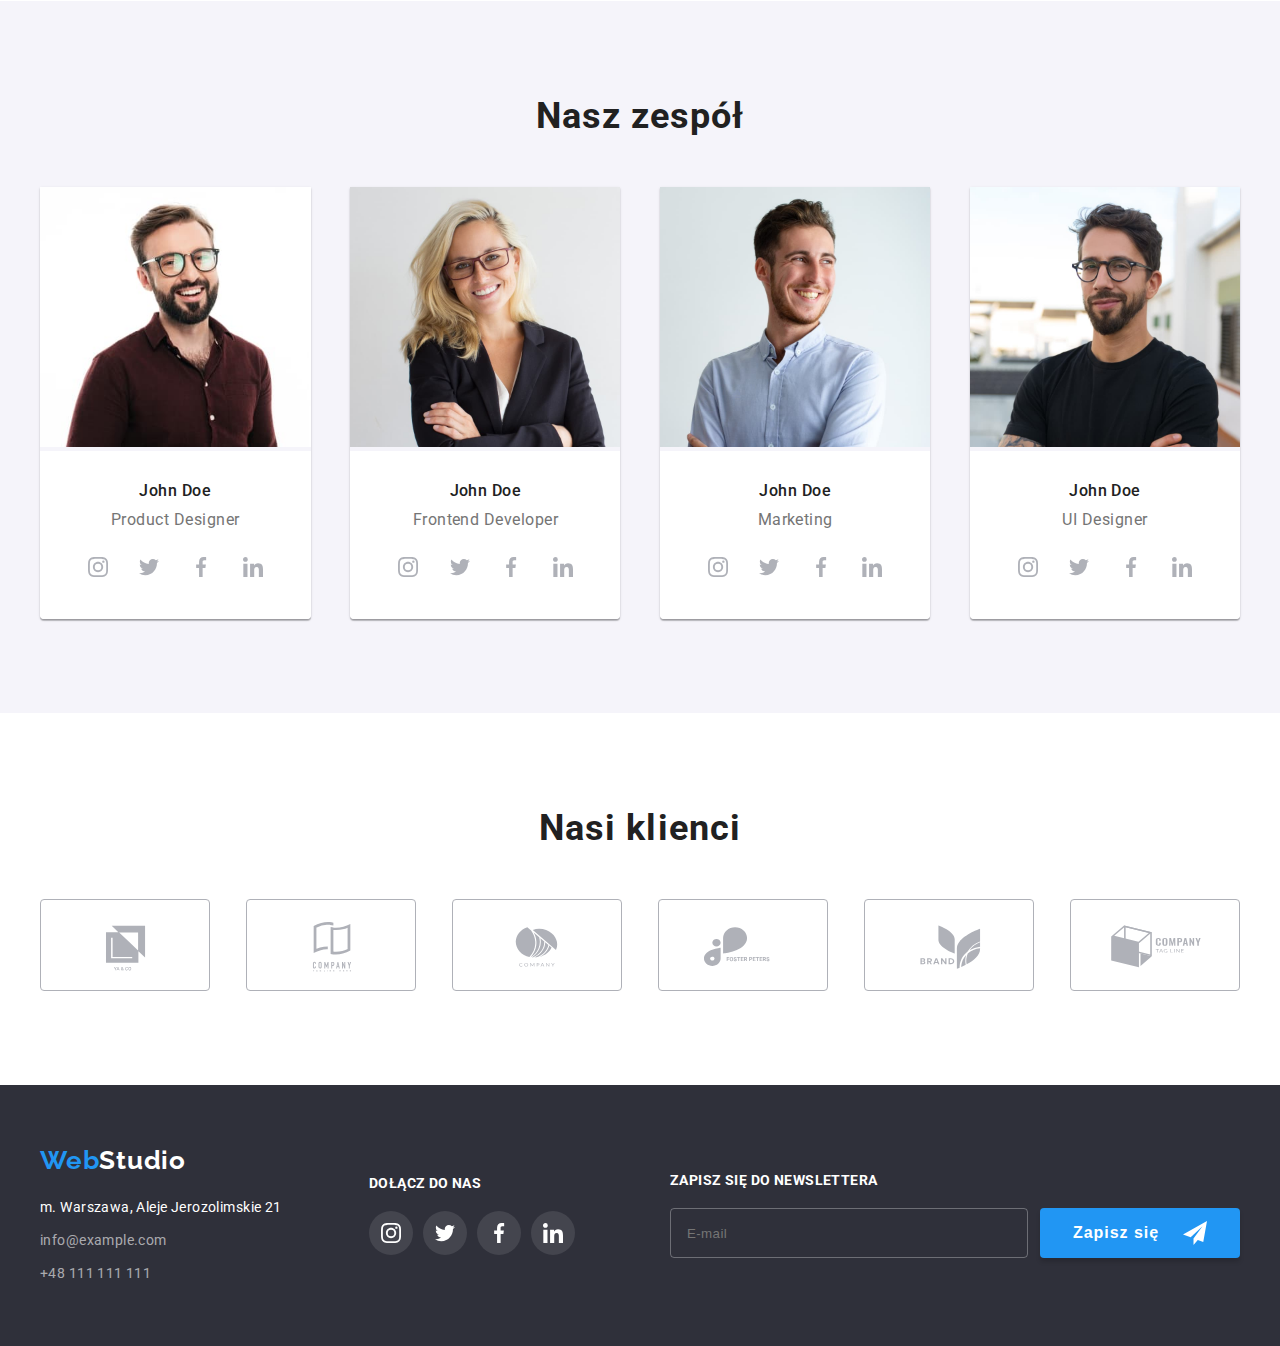
==== commit a4358b56: "hw6 alterations; footer geometry" ====
--- a/index.html
+++ b/index.html
@@ -74,11 +74,97 @@
         </button>
         <div class="modal-overlay is-hidden" data-modal>
           <div class="modal">
-            <button class="modal__button" data-modal-close>
-              <svg class="modal__button-icon" width="18px" height="18px">
+            <button class="modal__closing-button" data-modal-close>
+              <svg
+                class="modal__closing-button-icon"
+                width="18px"
+                height="18px"
+              >
                 <use href="./images/icons.svg#icon-close-button"></use>
               </svg>
             </button>
+
+            <h2 class="modal__header">
+              Zostaw swoje dane w formularzu poniżej
+            </h2>
+
+            <form class="contact-form" name="contact-form">
+              <ul class="contact-form__rows">
+                <li class="contact-form__row">
+                  <label class="contact-form__label" for="user_name"
+                    >Imię</label
+                  >
+                  <input
+                    class="contact-form__input"
+                    type="text"
+                    name="username"
+                    id="user_name"
+                  />
+                  <svg class="contact-form__icon" width="18" height="18">
+                    <use href="./images/icons.svg#icon-person"></use>
+                  </svg>
+                </li>
+                <li class="contact-form__row">
+                  <label class="contact-form__label" for="user_telephone_number"
+                    >Telefon</label
+                  >
+                  <input
+                    class="contact-form__input"
+                    type="tel"
+                    name="telephone-number"
+                    id="user_telephone_number"
+                  />
+                  <svg class="contact-form__icon" width="18" height="18">
+                    <use href="./images/icons.svg#icon-phone"></use>
+                  </svg>
+                </li>
+                <li class="contact-form__row">
+                  <label class="contact-form__label" for="user_email"
+                    >Email</label
+                  >
+                  <input
+                    class="contact-form__input"
+                    type="email"
+                    name="useremail"
+                    id="user_email"
+                  />
+                  <svg class="contact-form__icon" width="18" height="18">
+                    <use href="./images/icons.svg#icon-email"></use>
+                  </svg>
+                </li>
+                <li class="contact-form__row">
+                  <label class="contact-form__label" for="user_comment"
+                    >Komentarz</label
+                  >
+                  <textarea
+                    class="contact-form__textarea-input"
+                    name="user-comment"
+                    id="user_comment"
+                    rows="7"
+                    placeholder="Wprowadź tekst"
+                  ></textarea>
+                </li>
+              </ul>
+              <div class="contact-form__checkbox-container">
+                <input
+                  class="contact-form__checkbox-input"
+                  id="terms-and-conditions-checkbox"
+                  type="checkbox"
+                  name="terms-and-conditions-checkbox"
+                />
+                <label
+                  class="contact-form__checkbox-label"
+                  for="terms-and-conditions-checkbox"
+                  >Oświadczam iż akceptuję
+                  <a class="contact-form__checkbox-link" href=""> Regulamin </a>
+                  i
+                  <a class="contact-form__checkbox-link" href="">
+                    Politykę Prywatności</a
+                  >.
+                </label>
+              </div>
+              <button type="submit" class="submit-button">Wyślij</button>
+            </form>
           </div>
         </div>
       </div>
--- a/css/styles.css
+++ b/css/styles.css
@@ -81,6 +81,10 @@
 .navigation__item {
   list-style: none;
   position: relative;
+}
+
+.navigation__item .is-active {
+  color: var(--active-color);
 }
 
 .navigation__item .is-active:after {
@@ -213,7 +217,8 @@
 
 .modal {
   display: flex;
-  width: 528px;
+  max-width: 528px;
+  width: 100%;
   height: 581px;
   background-color: #ffffff;
   border-radius: 4px;
@@ -221,10 +226,13 @@
     0px 2px 1px rgba(0, 0, 0, 0.2);
   justify-content: right;
   align-items: flex-start;
+  flex-direction: column;
   transition: transform 1000ms cubic-bezier(0.4, 0, 0.2, 1);
-}
-
-.modal__button {
+  position: relative;
+  padding: 40px;
+}
+
+.modal__closing-button {
   display: flex;
   align-items: center;
   justify-content: center;
@@ -232,10 +240,157 @@
   border-radius: 50%;
   background: #ffffff;
   border: 1px solid rgba(0, 0, 0, 0.1);
-  /* padding: 5px; */
   width: 30px;
   height: 30px;
   margin: 10px;
+  cursor: pointer;
+  position: absolute;
+  top: 0;
+  right: 0;
+}
+
+.modal__header {
+  font-weight: 700;
+  font-size: 20px;
+  line-height: 23px;
+  text-align: center;
+  width: 100%;
+  letter-spacing: 0.03em;
+  color: var(--primary-color);
+  display: block;
+  margin-bottom: 12px;
+}
+
+.contact-form {
+  max-width: 528px;
+  width: 100%;
+  display: flex;
+  flex-direction: column;
+}
+
+.contact-form__row {
+  list-style-type: none;
+  position: relative;
+}
+
+.contact-form__row + .contact-form__row {
+  margin-top: 10px;
+}
+
+.contact-form__label {
+  font-weight: 400;
+  font-size: 12px;
+  line-height: 14px;
+  letter-spacing: 0.01em;
+  color: var(--secondary-color);
+}
+
+.contact-form__input {
+  display: block;
+  border: 1px solid rgba(33, 33, 33, 0.2);
+  border-radius: 4px;
+  width: 100%;
+  height: 40px;
+  padding-left: 40px;
+}
+
+.contact-form__textarea-input {
+  display: block;
+  border: 1px solid rgba(33, 33, 33, 0.2);
+  border-radius: 4px;
+  width: 100%;
+  font-weight: 400;
+  font-size: 12px;
+  line-height: 14px;
+  letter-spacing: 0.01em;
+  color: rgba(117, 117, 117, 0.5);
+  padding: 12px 16px;
+  resize: none;
+}
+
+.contact-form__icon {
+  margin: 11px 12px;
+  position: absolute;
+  top: 20px;
+}
+
+/* color of the icons in modal window */
+
+.contact-form__row:hover,
+.contact-form__row:focus,
+.contact-form__row:active {
+  fill: var(--active-color);
+  transition: fill 250ms cubic-bezier(0.4, 0, 0.2, 1);
+}
+
+.contact-form__input:hover,
+.contact-form__input:focus,
+.contact-form__input:active {
+  border: 1px solid var(--active-color);
+  transition: border 250ms cubic-bezier(0.4, 0, 0.2, 1);
+}
+
+.contact-form__textarea-input:hover,
+.contact-form__textarea-input:focus,
+.contact-form__textarea-input:active {
+  border: 1px solid var(--active-color);
+  transition: border 250ms cubic-bezier(0.4, 0, 0.2, 1);
+}
+
+.contact-form__checkbox-container {
+  padding-top: 20px;
+  padding-bottom: 30px;
+  display: flex;
+  justify-content: center;
+}
+.contact-form__checkbox-input {
+  appearance: none;
+  cursor: pointer;
+}
+
+.contact-form__checkbox-label {
+  font-weight: 400;
+  font-size: 14px;
+  line-height: 24px;
+  letter-spacing: 0.03em;
+  color: var(--secondary-color);
+  position: relative;
+  width: 100%;
+  display: flex;
+  justify-content: center;
+  align-items: center;
+}
+
+/* custom made styles for checkbox */
+
+.contact-form__checkbox-label::before {
+  background-image: url("data:image/svg+xml;charset=utf8,%3Csvg xmlns='http://www.w3.org/2000/svg' width='16' height='15' fill='none'%3E%3Cpath fill='%23212121' d='M14.222 1.667v11.666H1.778V1.667h12.444Zm0-1.667H1.778C.8 0 0 .75 0 1.667v11.666C0 14.25.8 15 1.778 15h12.444C15.2 15 16 14.25 16 13.333V1.667C16 .75 15.2 0 14.222 0Z'/%3E%3C/svg%3E");
+  display: block;
+  content: "";
+  width: 16px;
+  height: 15px;
+  margin-right: 5px;
+}
+
+.contact-form__checkbox-input:checked + .contact-form__checkbox-label::before {
+  background-image: url("data:image/svg+xml;charset=utf8,%3Csvg xmlns='http://www.w3.org/2000/svg' width='16' height='15' fill='none'%3E%3Crect width='16' height='15' fill='%232196F3' rx='2'/%3E%3Cpath fill='%23fff' stroke='%23fff' stroke-width='.2' d='m3.957 7.752-.069-.066-.069.065-.888.842-.076.072.076.073 3.496 3.334.069.066.069-.066 7.504-7.158.076-.073-.076-.072-.882-.841-.069-.066-.069.066-6.553 6.246-2.539-2.422Z'/%3E%3C/svg%3E");
+  background-position: center;
+  border: none;
+}
+
+.contact-form__checkbox-link {
+  color: var(--active-color);
+}
+
+.submit-button {
+  border-style: none;
+  width: 200px;
+  height: 50px;
+  background: #2196f3;
+  box-shadow: 0px 4px 4px rgba(0, 0, 0, 0.15);
+  border-radius: 4px;
+  color: #ffffff;
+  margin: 0 auto;
   cursor: pointer;
 }
 
@@ -448,7 +603,9 @@
 .footer__wrapper {
   display: flex;
   flex-direction: row;
-  justify-content: flex-start;
+  padding: 60px 0px;
+  align-items: center;
+  justify-content: space-between;
 }
 
 .footer-logo {
@@ -458,7 +615,7 @@
   font-size: 26px;
   line-height: 1.19; /*31px*/
   letter-spacing: 0.03em;
-  padding-top: 60px;
+  /* padding-top: 60px; */
   padding-bottom: 20px;
 }
 
@@ -467,7 +624,7 @@
 }
 
 .footer-contact {
-  padding-bottom: 60px;
+  /* padding-bottom: 60px; */
 }
 
 .footer-contact__item {
@@ -489,7 +646,7 @@
 }
 
 .social {
-  margin-top: 72px;
+  /* margin-top: 72px; */
   margin-left: 70px;
 }
 
@@ -544,7 +701,7 @@
 /* newsletter */
 
 .newsletter {
-  margin-top: 72px;
+  /* margin-top: 72px; */
   margin-left: 78px;
   display: flex;
   flex-direction: column;
